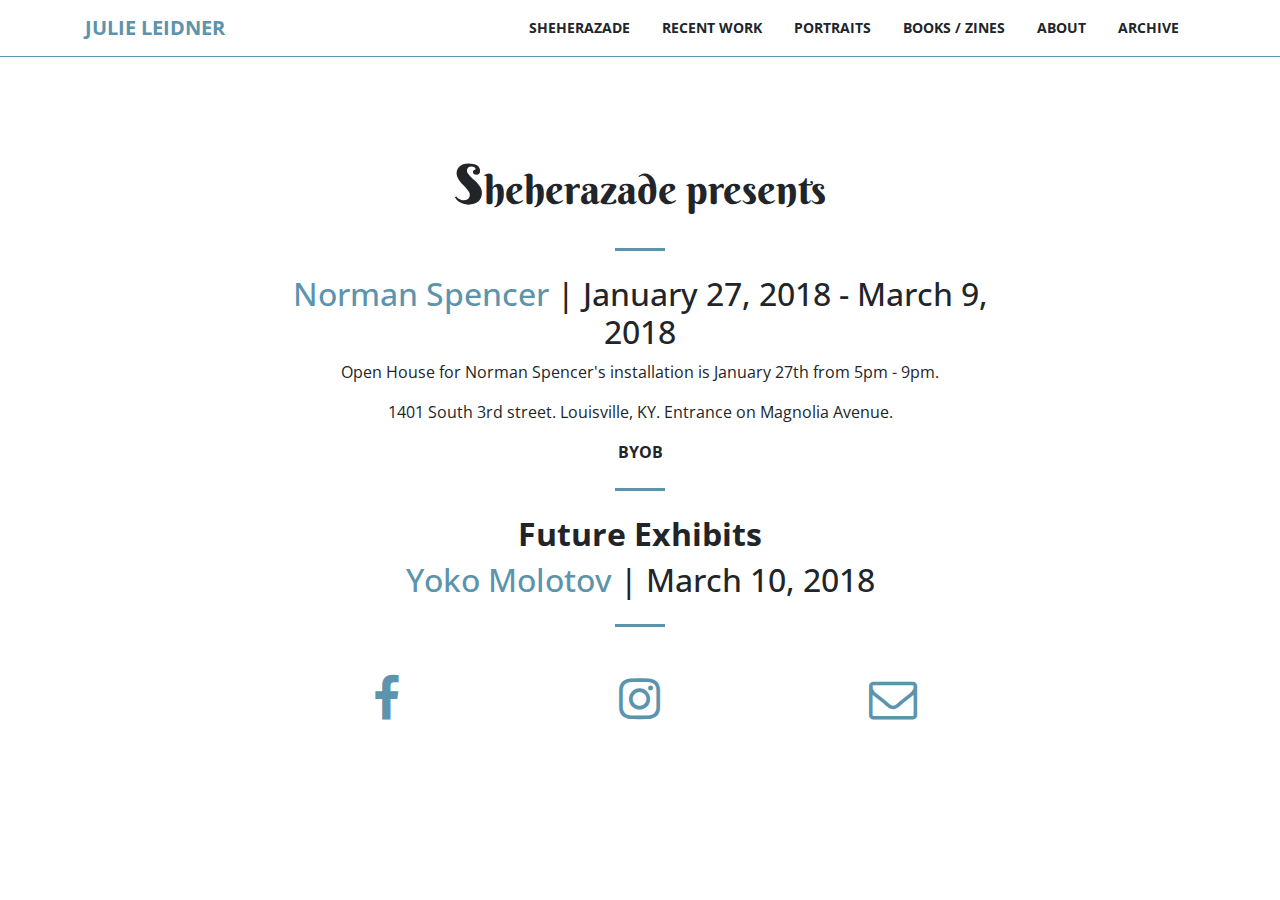
==== current-exhibit.html @ 364cbb98 "Updated photos and font" ====
<!DOCTYPE html>
<html lang="en">

  <head>

    <meta charset="utf-8">
    <meta name="viewport" content="width=device-width, initial-scale=1, shrink-to-fit=no">
    <meta name="description" content="">
    <meta name="author" content="">

    <title>Julie Leidner</title>

    <!-- Bootstrap core CSS -->
    <link href="vendor/bootstrap/css/bootstrap.min.css" rel="stylesheet">

    <!-- Custom fonts for this template -->
    <link href="vendor/font-awesome/css/font-awesome.min.css" rel="stylesheet" type="text/css">
    <link href="https://fonts.googleapis.com/css?family=Berkshire+Swash|Open+Sans" rel="stylesheet">
  <!--   <link href='https://fonts.googleapis.com/css?family=Open+Sans:300italic,400italic,600italic,700italic,800italic,400,300,600,700,800' rel='stylesheet' type='text/css'> -->
<!--     <link href='https://fonts.googleapis.com/css?family=Merriweather:400,300,300italic,400italic,700,700italic,900,900italic' rel='stylesheet' type='text/css'> -->


    <!-- Plugin CSS -->
    <link href="vendor/magnific-popup/magnific-popup.css" rel="stylesheet">

    <!-- Custom styles for this template -->
    <link href="css/creative.css" rel="stylesheet">

  </head>

  <body id="page-top">

    <!-- Navigation -->
    <nav class="navbar navbar-expand-lg navbar-light fixed-top" id="mainNav">
      <div class="container">
        <a class="navbar-brand js-scroll-trigger" href="index.html">Julie Leidner</a>
        <button class="navbar-toggler navbar-toggler-right" type="button" data-toggle="collapse" data-target="#navbarResponsive" aria-controls="navbarResponsive" aria-expanded="false" aria-label="Toggle navigation">
          <span class="navbar-toggler-icon"></span>
        </button>
        <div class="collapse navbar-collapse" id="navbarResponsive">
          <ul class="navbar-nav ml-auto">
            <li class="nav-item">
              <a class="nav-link js-scroll-trigger" href="sheherazade.html">Sheherazade</a><!--changed id contact-->
            </li>
            <li class="nav-item">
              <a class="nav-link js-scroll-trigger" href="#recent-work">Recent Work</a>
            </li>
            <li class="nav-item">
              <a class="nav-link js-scroll-trigger" href="#portraits">Portraits</a>
            </li>
            <li class="nav-item">
              <a class="nav-link js-scroll-trigger" href="#publishing">Books / Zines</a><!--changed id services-->
            </li>
            

            <li class="nav-item">             
              <a class="nav-link js-scroll-trigger" href="#about">About</a> 
            </li>

             <li class="nav-item">
              <a class="nav-link js-scroll-trigger" href="#archive">Archive</a>
            </li> 
          </ul>
        </div>
      </div>
    </nav>

   
  

    <section id="contact">
      <div class="container">
        <div class="row">
          <div class="col-lg-8 mx-auto text-center">
            <h1 class="section-heading">
              <span class="first-letter">s</span><span class="following-letters">heherazade presents</span>
            </h1>
            <hr class="my-4">
            <h2><a target="_blank" href="http://www.instagram.com/cloudhotelprints/">Norman Spencer</a> | January 27, 2018 - March 9, 2018</h2>
            <p>Open House for Norman Spencer's installation is January 27th from 5pm - 9pm.</p>
            <p>1401 South 3rd street. Louisville, KY. Entrance on Magnolia Avenue.</p>
            <p><strong>BYOB</strong></p>
            <hr class="my-4">
            <h2><strong>Future Exhibits</strong></h2>

            <h2><a target="_blank" href="http://www.yokomolotov.net/">Yoko Molotov</a> | March 10, 2018</h2>
<hr class="my-4">
 <div class="row mt-5">
          <div class="col text-center">
            <a target="_blank" href="http://www.facebook.com/sheherazade.gallery/" title="sheherazade.gallery">
              <i class="fa fa-facebook fa-3x mb-3 sr-contact"></i>
            </a>
          </div>

          <div class="col text-center">
            <a target="_blank" href="http://www.instagram.com/sheherazade.gallery/" title="@sheherazade.gallery">
              <i class="fa fa-instagram fa-3x mb-3 sr-contact"></i>
            </a>  
          </div>

          <div class="col text-center">
            <a target="_blank" href="mailto:sheherazade@gmail.com" title="sheherazade@gmail.com">
              <i class="fa fa-envelope-o fa-3x mb-3 sr-contact"></i>
            </a>
          </div>
        </div>
      </div>
    </section>

    <!-- Bootstrap core JavaScript -->
    <script src="vendor/jquery/jquery.min.js"></script>
    <script src="vendor/bootstrap/js/bootstrap.bundle.min.js"></script>

    <!-- Plugin JavaScript -->
    <script src="vendor/jquery-easing/jquery.easing.min.js"></script>
    <script src="vendor/scrollreveal/scrollreveal.min.js"></script>
    <script src="vendor/magnific-popup/jquery.magnific-popup.min.js"></script>

    <!-- Custom scripts for this template -->
    <script src="js/creative.min.js"></script>

  </body>

</html>
---- css/creative.css ----
/*!
 * Start Bootstrap - Creative v4.0.0-beta.2 (https://startbootstrap.com/template-overviews/creative)
 * Copyright 2013-2017 Start Bootstrap
 * Licensed under MIT (https://github.com/BlackrockDigital/startbootstrap-creative/blob/master/LICENSE)
 */
body,
html {
  width: 100%;
  height: 100%; }

body {
  font-family: 'Berkshire Swash', cursive , 'Open Sans', sans-serif; }

hr {
  max-width: 50px;
  border-width: 3px;
  border-color: #5B94AC; }

hr.light {
  border-color: #fff; }

a {
  color: #5B94AC;
  -webkit-transition: all 0.2s;
  -moz-transition: all 0.2s;
  transition: all 0.2s; }
  a:hover {
    color: #94CAE2; }

.first-letter {
  font-size: 200%;
}

.front-page {
  text-shadow: 2px 2px #801515;
}

h2,
h3,
h4,
h5,
h6,
p {
  font-family: 'Open Sans', sans-serif; }

.bg-primary {
  background-color: #5B94AC !important; }

.bg-dark {
  background-color: #212529 !important; }

.text-faded {
  color: rgba(255, 255, 255, 0.7); }

section {
  padding: 8rem 0; }

.section-heading {
  margin-top: 0; }

::-moz-selection {
  color: #fff;
  background: #212529;
  text-shadow: none; }

::selection {
  color: #fff;
  background: #212529;
  text-shadow: none; }

img::selection {
  color: #fff;
  background: transparent; }

img::-moz-selection {
  color: #fff;
  background: transparent; }

body {
  -webkit-tap-highlight-color: #212529; }


#mainNav {
  border-bottom: 1px solid rgba(33, 37, 41, 0.1);
  background-color: #fff;
  font-family: 'Open Sans', 'Helvetica Neue', Arial, sans-serif;
  -webkit-transition: all 0.2s;
  -moz-transition: all 0.2s;
  transition: all 0.2s; }
  #mainNav .navbar-brand {
    font-weight: 700;
    text-transform: uppercase;
    color: #5B94AC;
    font-family: 'Open Sans', 'Helvetica Neue', Arial, sans-serif; }
    #mainNav .navbar-brand:focus, #mainNav .navbar-brand:hover {
      color: #5B94AC; }
  #mainNav .navbar-nav > li.nav-item > a.nav-link,
  #mainNav .navbar-nav > li.nav-item > a.nav-link:focus {
    font-size: .9rem;
    font-weight: 700;
    text-transform: uppercase;
    color: #212529; }
    #mainNav .navbar-nav > li.nav-item > a.nav-link:hover,
    #mainNav .navbar-nav > li.nav-item > a.nav-link:focus:hover {
      color: #5B94AC; }
    #mainNav .navbar-nav > li.nav-item > a.nav-link.active,
    #mainNav .navbar-nav > li.nav-item > a.nav-link:focus.active {
      color: #5B94AC !important;
      background-color: transparent; }
      #mainNav .navbar-nav > li.nav-item > a.nav-link.active:hover,
      #mainNav .navbar-nav > li.nav-item > a.nav-link:focus.active:hover {
        background-color: transparent; }/*transparent*/
  @media (min-width: 992px) {
    #mainNav {
      border-color: #5B94AC;/*transparent*/
      background-color: #fff; }/*transparent*/
      #mainNav .navbar-brand {
        color: #5B94AC; }
        #mainNav .navbar-brand:focus, #mainNav .navbar-brand:hover {
          color: #212529; }
      #mainNav .navbar-nav > li.nav-item > a.nav-link {
        padding: 0.5rem 1rem; }
      #mainNav .navbar-nav > li.nav-item > a.nav-link,
      #mainNav .navbar-nav > li.nav-item > a.nav-link:focus {
        color: #212529; }
        #mainNav .navbar-nav > li.nav-item > a.nav-link:hover,
        #mainNav .navbar-nav > li.nav-item > a.nav-link:focus:hover {
          color: #5B94AC; }
      #mainNav.navbar-shrink {
        border-bottom: 1px solid rgba(33, 37, 41, 0.1);
        background-color: #fff; }
        #mainNav.navbar-shrink .navbar-brand {
          color: #5B94AC; }
          #mainNav.navbar-shrink .navbar-brand:focus, #mainNav.navbar-shrink .navbar-brand:hover {
            color: #5B94AC; }
        #mainNav.navbar-shrink .navbar-nav > li.nav-item > a.nav-link,
        #mainNav.navbar-shrink .navbar-nav > li.nav-item > a.nav-link:focus {
          color: #212529; }
          #mainNav.navbar-shrink .navbar-nav > li.nav-item > a.nav-link:hover,
          #mainNav.navbar-shrink .navbar-nav > li.nav-item > a.nav-link:focus:hover {
            color: #5B94AC; } }
 

header.masthead{
  padding-top: 10rem;
  padding-bottom: calc(10rem - 56px);

  background-image: url("../img/gallery_header.jpg");
  background-position: center center;
  -webkit-background-size: cover;
  -moz-background-size: cover;
  -o-background-size: cover;
  background-size: cover; }
  header.masthead hr {
    margin-top: 30px;
    margin-bottom: 30px; }
  header.masthead h1 {
    font-size: 2rem; }
  header.masthead p {
    font-weight: 300; }
  @media (min-width: 768px) {
    header.masthead p {
      font-size: 1.15rem; } }
  @media (min-width: 992px) {
    header.masthead {
      height: 100vh;
      min-height: 650px;
      padding-top: 0;
      padding-bottom: 0; }
      header.masthead h1 {
        font-size: 3rem; } }
  @media (min-width: 1200px) {
    header.masthead h1 {
      font-size: 4rem; } }


.service-box {
  max-width: 400px; }

.portfolio-box {
  position: relative;
  display: block;
  max-width: 650px;
  margin: 0 auto; }
  .portfolio-box .portfolio-box-caption {
    position: absolute;
    bottom: 0;
    display: block;
    width: 100%;
    height: 100%;
    text-align: center;
    opacity: 0;
    color: #fff;
    background: rgba(148,202,226,0.9);
    -webkit-transition: all 0.2s;
    -moz-transition: all 0.2s;
    transition: all 0.2s; }
    .portfolio-box .portfolio-box-caption .portfolio-box-caption-content {
      position: absolute;
      top: 50%;
      width: 100%;
      transform: translateY(-50%);
      text-align: center; }
      .portfolio-box .portfolio-box-caption .portfolio-box-caption-content .project-category,
      .portfolio-box .portfolio-box-caption .portfolio-box-caption-content .project-name {
        padding: 0 15px;
        font-family: 'Open Sans', 'Helvetica Neue', Arial, sans-serif; }
      .portfolio-box .portfolio-box-caption .portfolio-box-caption-content .project-category {
        font-size: 14px;
        font-weight: 600;
        text-transform: uppercase; }
      .portfolio-box .portfolio-box-caption .portfolio-box-caption-content .project-name {
        font-size: 18px; }
  .portfolio-box:hover .portfolio-box-caption {
    opacity: 1; }
  .portfolio-box:focus {
    outline: none; }
  @media (min-width: 768px) {
    .portfolio-box .portfolio-box-caption .portfolio-box-caption-content .project-category {
      font-size: 16px; }
    .portfolio-box .portfolio-box-caption .portfolio-box-caption-content .project-name {
      font-size: 22px; } }

.text-primary {
  color: #5B94AC !important; }

.btn {
  font-weight: 700;
  text-transform: uppercase;
  border: none;
  border-radius: 300px;
  font-family: 'Open Sans', 'Helvetica Neue', Arial, sans-serif; }

.btn-xl {
  padding: 1rem 2rem; }

.btn-primary {
  background-color: #5B94AC;
  border-color: #5B94AC; }
  .btn-primary:hover, .btn-primary:focus, .btn-primary:active {
    color: #fff;
    background-color: #94CAE2 !important; }
  .btn-primary:active, .btn-primary:focus {
    box-shadow: 0 0 0 0.2rem #94CAE2 !important; }
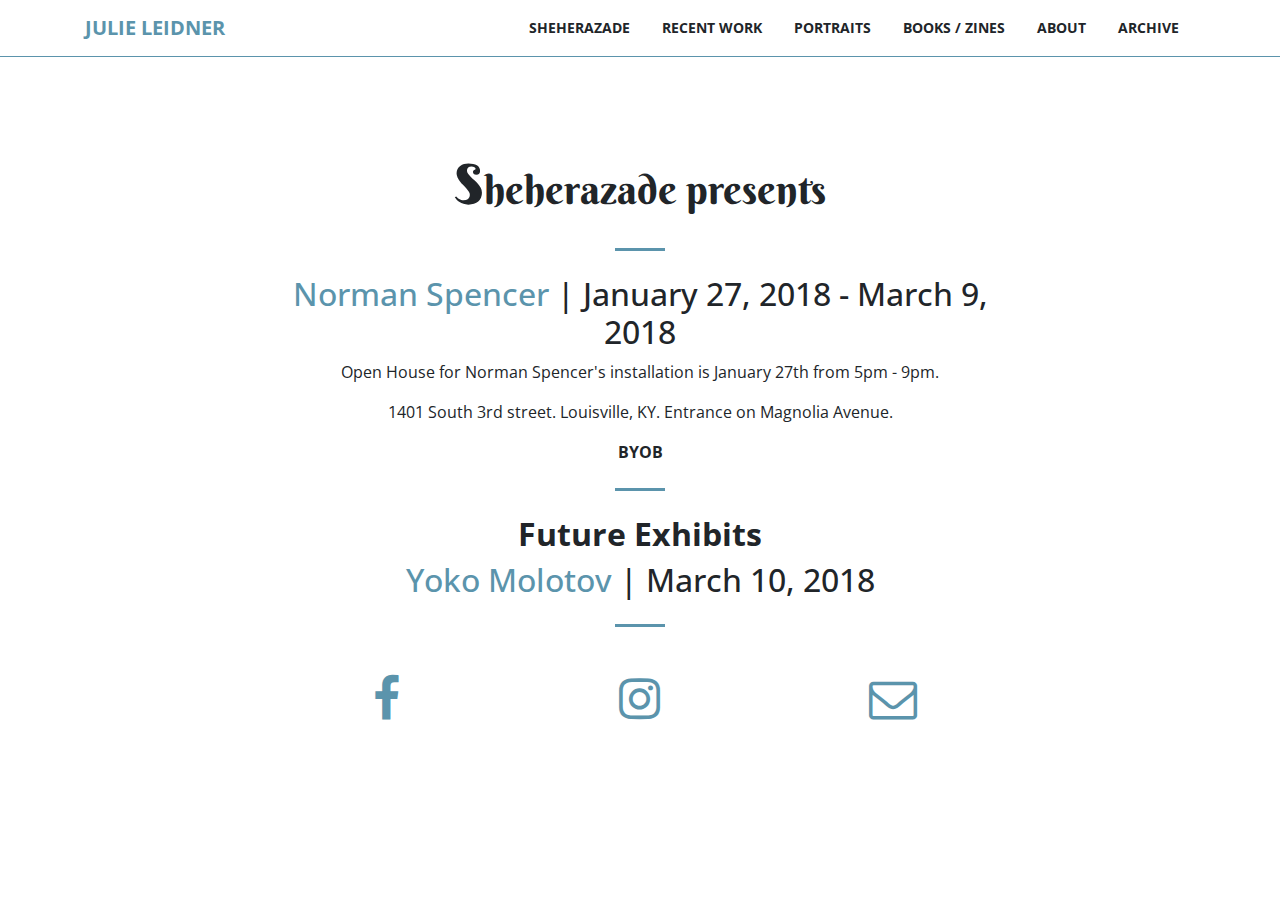
==== commit 79081769: "updated gallery page" ====
--- a/current-exhibit.html
+++ b/current-exhibit.html
@@ -43,7 +43,7 @@
               <a class="nav-link js-scroll-trigger" href="sheherazade.html">Sheherazade</a><!--changed id contact-->
             </li>
             <li class="nav-item">
-              <a class="nav-link js-scroll-trigger" href="#recent-work">Recent Work</a>
+              <a class="nav-link js-scroll-trigger" href="recent-work.html">Recent Work</a>
             </li>
             <li class="nav-item">
               <a class="nav-link js-scroll-trigger" href="#portraits">Portraits</a>
--- a/css/creative.css
+++ b/css/creative.css
@@ -144,7 +144,7 @@
 header.masthead{
   padding-top: 10rem;
   padding-bottom: calc(10rem - 56px);
-
+  background-color: #F3C5DF;
   background-image: url("../img/gallery_header.jpg");
   background-position: center center;
   -webkit-background-size: cover;
@@ -221,6 +221,12 @@
     .portfolio-box .portfolio-box-caption .portfolio-box-caption-content .project-name {
       font-size: 22px; } }
 
+  @media (max-width: 375px) {
+    .front-page{
+      font-size: 200%;
+    }
+  }   
+
 .text-primary {
   color: #5B94AC !important; }
 
